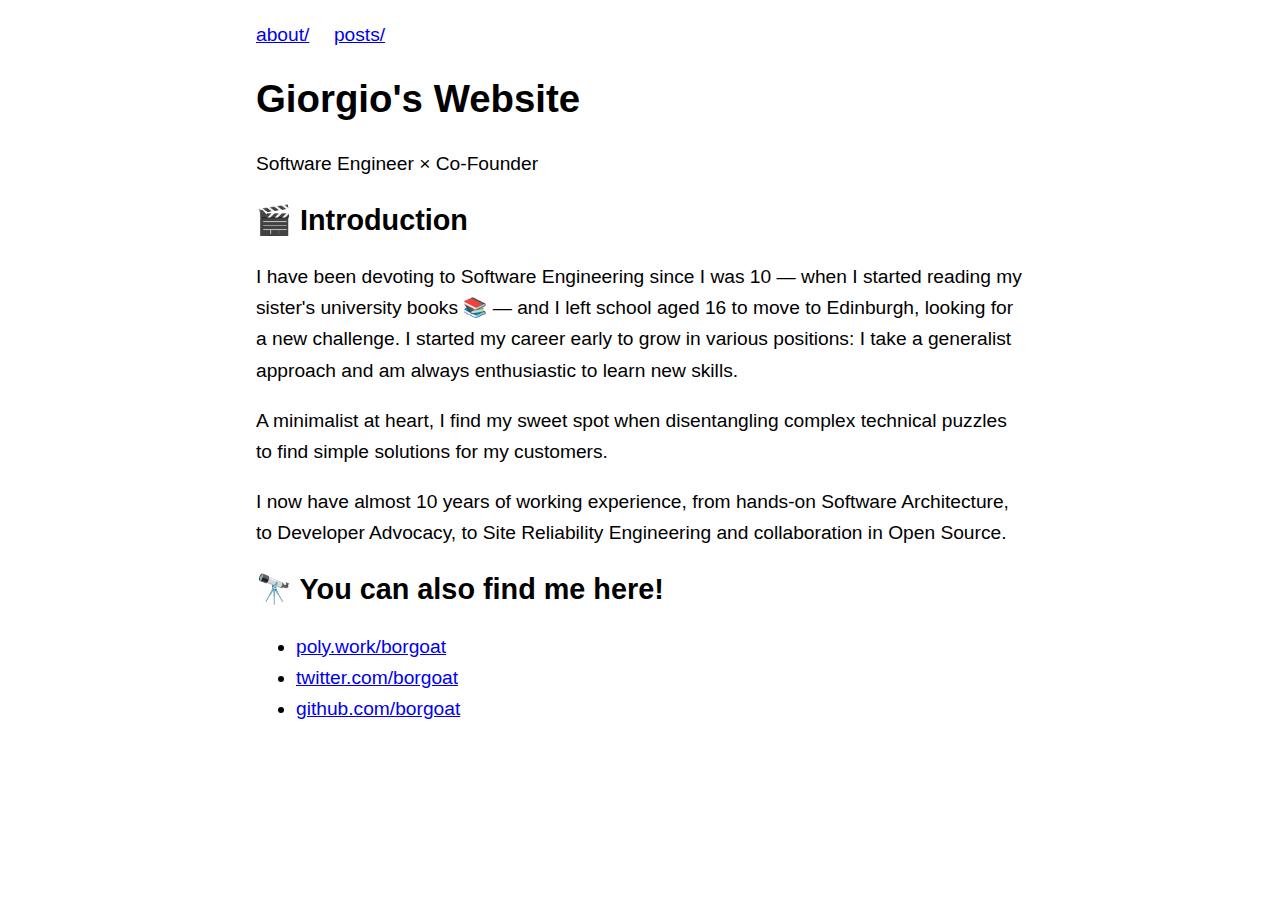
==== index.html @ ecad4f15 "init" ====
<!DOCTYPE html>
<html lang="en">

<head>
    <meta charset="utf-8">
    <meta name="viewport" content="width=device-width, initial-scale=1">
    <meta name="author" content="Giorgio Azzinnaro">
    <!-- TODO <meta name="description" content="TODO"> -->
    <link rel="icon" type="image/png" href="data:image/png;base64,">
    <title>Giorgio's Website</title>
    <link rel="stylesheet" href="style.css">
</head>

<body>
    <header>
        <nav>
            <a href="about/">about/</a>
            <a href="posts/">posts/</a>
        </nav>

        <h1>Giorgio's Website</h1>
        <aside>Software Engineer × Co-Founder</aside>
    </header>

    <article>
        <section>
            <h2>🎬 Introduction</h2>
            <p>
                I have been devoting to Software Engineering since I was 10 — when I started reading my sister's
                university books 📚 —
                and I left school aged 16 to move to Edinburgh, looking for a new challenge.
                I started my career early to grow in various positions:
                I take a generalist approach and am always enthusiastic to learn new skills.
            </p>
            <p>
                A minimalist at heart, I find my sweet spot when disentangling complex technical puzzles to find simple
                solutions for my customers.
            </p>
            <p>
                I now have almost 10 years of working experience, from hands-on Software Architecture, to Developer
                Advocacy,
                to Site Reliability Engineering and collaboration in Open Source.
            </p>
        </section>

        <section>
            <h2>🔭 You can also find me here!</h2>

            <ul>
                <li><a href="https://poly.work/borgoat">poly.work/borgoat</a></li>
                <li><a href="https://twitter.com/borgoat">twitter.com/borgoat</a></li>
                <li><a href="https://github.com/borgoat">github.com/borgoat</a></li>
            </ul>
        </section>
    </article>
</body>

</html>
---- style.css ----
@media (prefers-color-scheme: dark) {
    body {
        color: #fff;
        background: #000
    }

    a:link {
        color: #9cf
    }

    a:hover,
    a:visited:hover {
        color: #cef
    }

    a:visited {
        color: #c9f
    }
}

body {
    margin: 1em auto;
    max-width: 40em;
    padding: 0 .62em;
    font: 1.2em/1.62 sans-serif;
}

h1,
h2,
h3 {
    line-height: 1.2;
}

@media print {
    body {
        max-width: none
    }
}

nav a {
    margin-right: 1em;
}
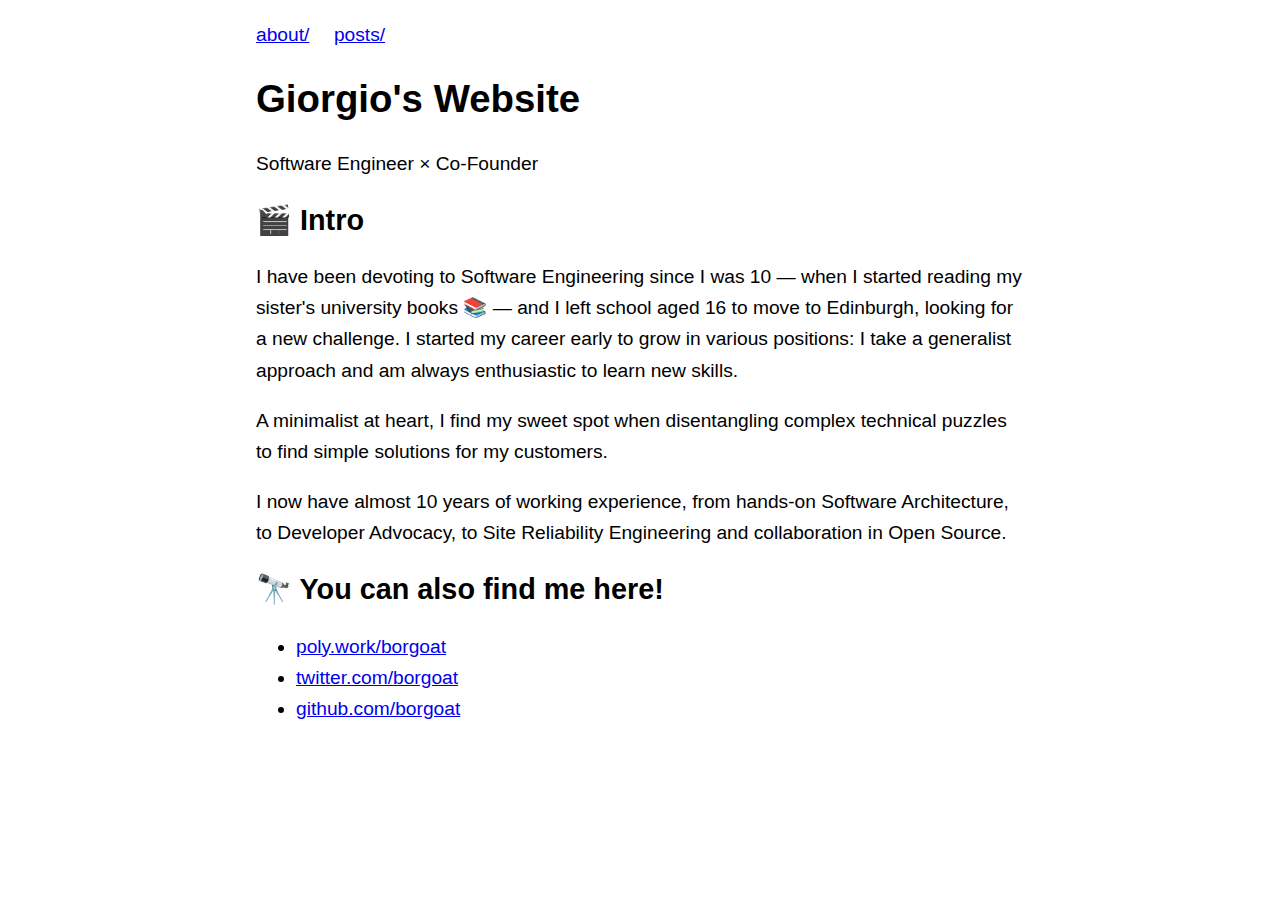
==== commit 5c5dcac4: "intro" ====
--- a/index.html
+++ b/index.html
@@ -24,7 +24,7 @@
 
     <article>
         <section>
-            <h2>🎬 Introduction</h2>
+            <h2>🎬 Intro</h2>
             <p>
                 I have been devoting to Software Engineering since I was 10 — when I started reading my sister's
                 university books 📚 —
